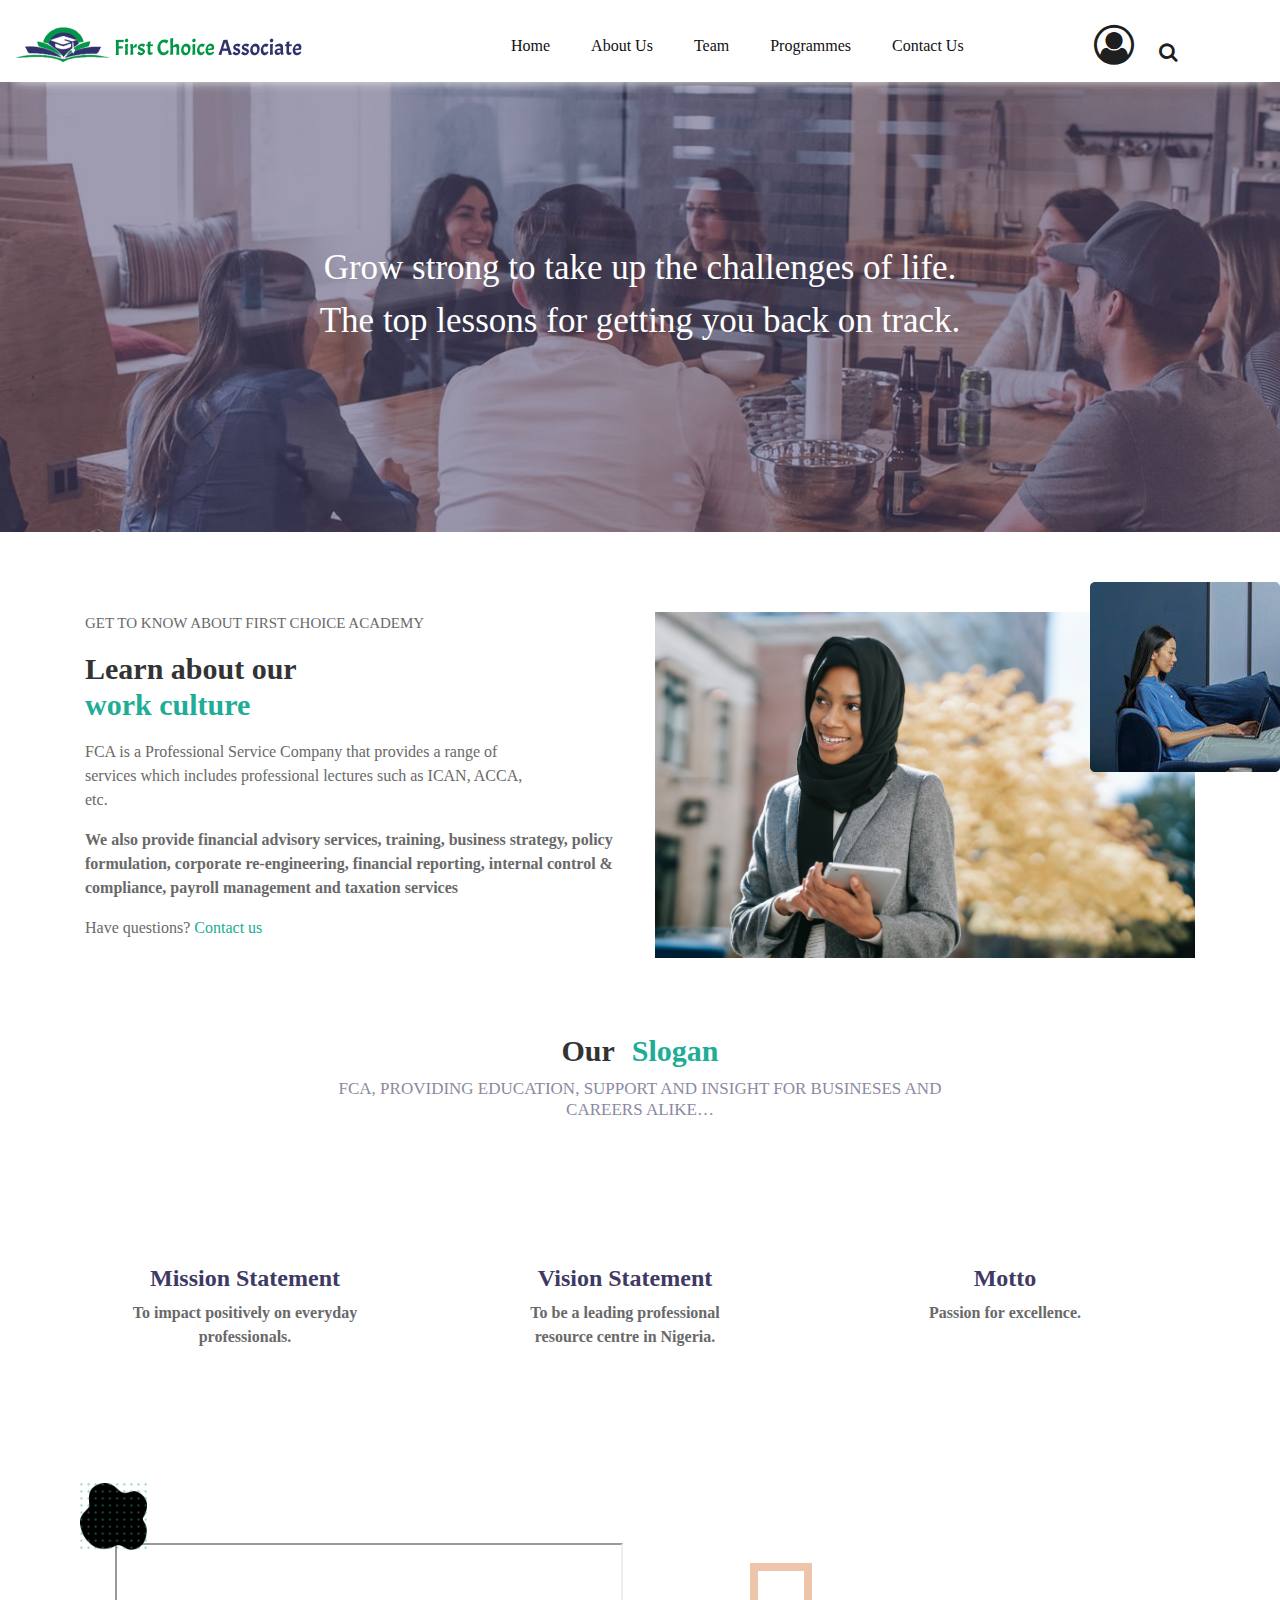
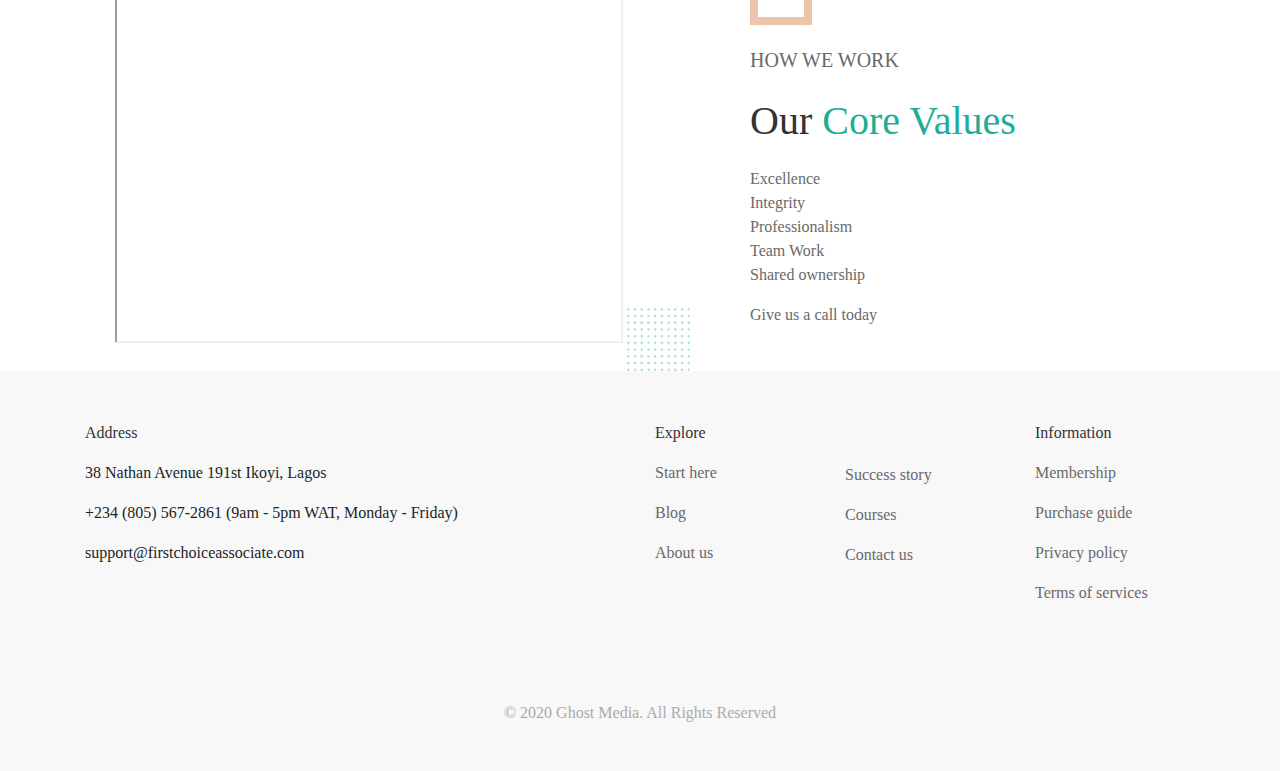
==== aboutus.html @ f3e35f8e "demo for client" ====
<!DOCTYPE html>
<html lang="en">
<head>
    <meta charset="UTF-8">
    <meta http-equiv="X-UA-Compatible" content="IE=edge">
    <meta name="viewport" content="width=device-width, initial-scale=1.0">
    <title>About-Us</title>
    <link rel="stylesheet" href="https://maxcdn.bootstrapcdn.com/bootstrap/4.0.0/css/bootstrap.min.css" integrity="sha384-Gn5384xqQ1aoWXA+058RXPxPg6fy4IWvTNh0E263XmFcJlSAwiGgFAW/dAiS6JXm" crossorigin="anonymous">
    <link rel="stylesheet" href="https://stackpath.bootstrapcdn.com/font-awesome/4.7.0/css/font-awesome.min.css">
    <link rel="stylesheet" href="https://stackpath.bootstrapcdn.com/bootstrap/4.1.3/css/bootstrap.min.css" integrity="sha384-MCw98/SFnGE8fJT3GXwEOngsV7Zt27NXFoaoApmYm81iuXoPkFOJwJ8ERdknLPMO" crossorigin="anonymous">
    <link rel="stylesheet" href="css/aboutus.css">
</head>
<body>
    
    <!-- navbar- area -->
<section class="sec-one">
 
    <nav class="navbar navbar-expand-lg navbar-light">
        <div class="logos">
      <a class="navbar-brand" href="#"><img class="logo" src="images/logo.png" alt=""> <img class="logo-text" src="images/logo-text.png" alt=""></a>
     </div>
      <button class="navbar-toggler" type="button" data-toggle="collapse" data-target="#navbarTogglerDemo02" aria-controls="navbarTogglerDemo02" aria-expanded="false" aria-label="Toggle navigation">
        <span class="navbar-toggler-icon"></span>
      </button>
    
      <div class="collapse navbar-collapse" id="navbarTogglerDemo02">
        <ul class="navbar-nav mr-auto mt-2 mt-lg-0">
          <li class="nav-item active">
            <a class="nav-link" href="index.html">Home <span class="sr-only">(current)</span></a>
          </li>
          <li class="nav-item">
            <a class="nav-link" href="aboutus.html">About Us</a>
          </li>
          <li class="nav-item">
              <a class="nav-link" href="#">Team</a>
            </li>
            <li class="nav-item">
              <a class="nav-link" href="#">Programmes</a>
            </li>
            <li class="nav-item">
              <a class="nav-link" href="contactus.html">Contact Us</a>
            </li>
        </ul>
      </div>
  
      <div class="search">
          <a class="navbar-brand" href="index.html"><i class="fa fa-user-circle-o fa-2x" aria-hidden="true" ></i> <i class="fa fa-search" aria-hidden="true"></i></a>
        </div>
    </nav>

  </section>


  <!-- section  2 begins -->
  <section class="sec-two">
    <div class="about-banner">
         <p>Grow strong to take up the challenges of life. <br> The top lessons for getting you back on track.</p>
      </div>
   </section> 


   <!-- section 3 begins -->
   <section class="sec-three">
    <div class="container">
        <div class="row">
            <div class="col-sm col-md">
                <div class="learn-text">
                    <p id="get">GET TO KNOW ABOUT FIRST CHOICE ACADEMY</p>
                    <p id="learn">Learn about our <br> <span id="con">work culture</span></p>
                    <p id="fca">FCA is a Professional Service Company that provides a range of <br> services which includes professional lectures such as ICAN, ACCA,<br> etc. </p>

                    <p id="fca2">  We also provide financial advisory services, training, business strategy, policy formulation, corporate re-engineering, financial reporting, internal control & compliance, payroll management and taxation services </p>
                        <p id="have">Have questions?​ <span id="con">Contact us</span></p>
                </div>
            </div>



            <div class="col-sm col-md">
                <div class="learn-images">
                    <img src="images/learn-with-us-big-pics.png" class="img-fluid" alt="">
                    <img src="images/learn-about-small-pics.png" class="img-fluid" alt="" id="img-small">
                </div>
            </div>
        </div>
    </div>
   </section>


   <!-- section 4 begins -->
   <section class="sec-four">
        <div class="container-fluid">
            <div class="col-sm our-slogan">
                <p> Our <span> Slogan</span> </p>
              <h5>FCA, PROVIDING EDUCATION, SUPPORT AND INSIGHT FOR BUSINESES AND <br> CAREERS ALIKE…</h5> 
              
            </div>
          </div>
    </section>


    <!-- section 5 begins -->
    <section class="sec-five">
      <div class="container">
          <div class="row">
            <div class="col-sm col-md">
                <div class="shadow p-1 mb-1 bg-white rounded mission" style="width: 20rem;">
                    <div class="mission-vision">
                    <h4>Mission Statement</h4>
                    <p id="to">To impact positively on everyday <br> professionals.</p>
                </div>
                </div>
            </div>

                        <div class="col-sm col-md">
                            <div class="shadow p-1 mb-1 bg-white rounded mission" style="width: 20rem;">
                                <div class="mission-vision">
                                <h4>Vision Statement</h4>
                                <p>To be a leading professional <br> resource centre in Nigeria.</p>
                            </div>
                            </div>
                        </div>


                        <div class="col-sm col-md">
                            <div class="shadow p-1 mb-1 bg-white rounded mission" style="width: 20rem;">
                                <div class="mission-vision">
                                <h4>Motto</h4>
                                <p>Passion for excellence.</p> <br>
                               
                            </div>
                            </div>
                        </div>

                      </div>
              </div>
    </section>



    <!-- section 6 begins -->
    <section class="sec-six">
        <div class="container">
            <div class="row">
                <div class="col-sm-7  videoo">
                    <img src="images/footer-design1.png" alt="" class="img1">
                          <iframe width="" height="" src="https://www.youtube.com/embed/l202KgIGcwQ" frameborder="10" allow="accelerometer; autoplay; clipboard-write; encrypted-media; gyroscope; picture-in-picture" allowfullscreen></iframe>
                      <img src="images/footer-design2.png" alt="" class="img2">
                      <img src="images/footer-design2.png" alt="" class="img3">
                        </div>
                   
            


                <div class="col-sm col-md">
                    <div class="video-text">
                        <img src="images/how-shape.png" alt="">
                        <p  id="how">HOW WE WORK</p>
                        <p id="our"> Our <span>Core Values</span></p>
                            <p id="excellence">Excellence <br>
                             Integrity <br>
                             Professionalism <br>
                             Team Work <br> Shared ownership</p>
                            <P id="excellence">Give us a call today</P>
                    </div>
                </div>
                </div>
            </div>
    </section>



    <!-- footer section begins -->
<footer>
    <div class="container">
        <div class="row foot">
            <div class="col-sm col-md">
                <div class="address">
                <p id="main">Address</p>
                <p>38 Nathan Avenue 191st Ikoyi, Lagos</p>
                <p>+234 (805) 567-2861 (9am - 5pm WAT, Monday - Friday)</p>
                <p>support@firstchoiceassociate.com</p>
            </div>
            </div>


            <div class="col-sm col-md">
                <div class="row">
                    <div class="col-sm">
                        <div class="explore">
                            <p id="main">Explore</p>
                            <a href=""> <p>Start here</p>   </a>
                            <a href=""> <p>Blog</p>   </a>
                            <a href=""><p>About us</p>   </a>
                        </div>
                    </div>     
                                        

                    <div class="col-sm">
                        <div class="success">
                            <p> </p>
                            <a href=""> <p id="succ">Success story</p>   </a>
                            <a href=""><p>Courses</p>   </a>
                         <a href=""><p>Contact us</p>   </a>
                        </div>
                    </div> 


                    <div class="col-sm">
                        <div class="information">
                           <p id="main">Information</p>
                            <a href=""> <p>Membership</p>   </a>
                            <a href=""><p>Purchase guide</p>   </a>
                            <a href=""> <p>Privacy policy</p>   </a>
                             <a href=""><p>Terms of services</p>   </a>

                        </div>
                    </div> 
                 </div>
            </div>

           
        </div>
    </div>


    <div class="col-sm col-md">
        <div class="copyright">
            <p>&copy; 2020 Ghost Media. All Rights Reserved</p>
        </div>
    </div>

</footer>


 


















  
  <script src="https://code.jquery.com/jquery-3.2.1.slim.min.js" integrity="sha384-KJ3o2DKtIkvYIK3UENzmM7KCkRr/rE9/Qpg6aAZGJwFDMVNA/GpGFF93hXpG5KkN" crossorigin="anonymous"></script>
  <script src="https://cdnjs.cloudflare.com/ajax/libs/popper.js/1.12.9/umd/popper.min.js" integrity="sha384-ApNbgh9B+Y1QKtv3Rn7W3mgPxhU9K/ScQsAP7hUibX39j7fakFPskvXusvfa0b4Q" crossorigin="anonymous"></script>
  <script src="https://maxcdn.bootstrapcdn.com/bootstrap/4.0.0/js/bootstrap.min.js" integrity="sha384-JZR6Spejh4U02d8jOt6vLEHfe/JQGiRRSQQxSfFWpi1MquVdAyjUar5+76PVCmYl" crossorigin="anonymous"></script>
  </body>
  </html>
---- css/aboutus.css ----
*{
    margin: 0px;
    padding: 0px;
    box-sizing: border-box;
    font-family: roboto;
}


/* sec-one begins */

/* navbar */

.navbar{
    padding-top: 20px;
    padding-bottom: 10px;
    box-shadow: 0px 15px 10px -15px  #E5E5E5;    
    
} 

.logos{
   
}

.navbar-nav{
    margin-left: 160px;
}

.nav-link{
    color: #111111 !important;
}

.nav-link:hover{
    color: #019748 !important;
}


.nav-link:hover{
    border-bottom: solid 2px  
    #019748;

}


.nav-item {
    padding-left: 25px;
}


.search{
    margin-right: 70px;
}

.search i{
    padding-left: 20px;
}


/* section 2 begins */
.about-banner{
    background-image: url("../images/about-banner.png");
    width: 100%;
     height: 450px; 
    background-size: cover;
    /* opacity: 90%; */
    background-color: rgba(0.5, 0.5, 0.5, 0.8);
}

.cover2{
    width: 100%;
    height: 450px;
    background-color: rgb(90, 87, 87);
    opacity: 0.9;  
}

 .about-banner{
        text-align: center;
 }

 .about-banner p{
     color:  #FFFFFF;
     font-size: 35px;
     font-weight: 34;
     padding-top: 160px;
}


/* section 3 begins */
    .sec-three{
        margin-top: 80px;
    }

    .learn-text #get{
        color: #696969;
        font-size: 15px;
    }

    .learn-text #learn{
        color: #333333;
        font-weight: bold;
        font-size: 30px;
        line-height: 2.3rem;
    }

    .learn-text #fca{
        color: #696969;
    }

    .learn-text #fca2{
        color: #696969;
        font-weight: bold;
    }


    .learn-text #have{
        color: #696969;
    }

    .learn-text #con{
        color: #20AD96;
    }

    .learn-images #img-small{
        position: absolute;
        left: 450px;
        top: -30px;   
    }


    /* section 4 begins */
    .sec-four{
        padding-top: 80px;
        line-height: 1.6rem;
    }

    .our-slogan p {
       text-align: center;
       font-weight: bold;
       font-size: 30px;
       color:#333333;
       word-spacing: 10px;
   }

   .our-slogan p span{
    color: #20AD96;
 }
 
   .our-slogan h5 {
    text-align: center;
    color:#8C89A2;
    font-size: 17px;
}


/* section 5 begins */
    .sec-five{
        margin-top: 50px;
    }

  .mission-vision{
      /* height: 200px; */
      text-align: center;
  
  }

  .mission h4{
    padding-top:90px;
    text-align: center;
    color: #3F3A64;
    font-weight: bold;
  }

  .mission p{
      color: #696969;
      font-weight: bold;
      padding-bottom: 90px;
  }

 
  /* section 6 begins */
  .sec-six{
    margin-top: 40px;
  }

  .sec-six iframe{
    width: 80%;
    height: 400px;
    margin-top: 40px;
}

.videoo{
    text-align: center;
}

.videoo .img1{
    width: 10%;
    position: absolute;
    top: -20px;
    left: 10px;
}

.videoo .img2{
    width: 10%;
    position: absolute;
    top: -20px;
    left: 10px;
}

.videoo .img3{
    width: 10%;
    
}

.video-text{
    padding-top: 60px;
}

.video-text #how{
    color: #696969;
    font-size: 20px;
    padding-top: 20px;
}

.video-text #our{
    color: #333333;
    font-size: 40px;
    /* font-weight: bold; */
}

.video-text #our span{
    color: #20AD96;
}

.video-text #excellence{
    color: #696969;
    /* font-weight: bold; */
}


/* footer section begins */
footer{
    width: 100%;
    height: 400px;
    background-color: #F8F8F8;  

}

.foot{
padding-top: 50px;
}

.foot a {
color: #696969;
text-decoration: none;
}

.foot a:hover {
color: #257249;
}

#main{
color: #333333;
font-weight: 500 !important;
}

#succ{
padding-top: 26px;
}

.copyright{
padding-top: 80px;
text-align: center;
color:  #ABABAB;
}
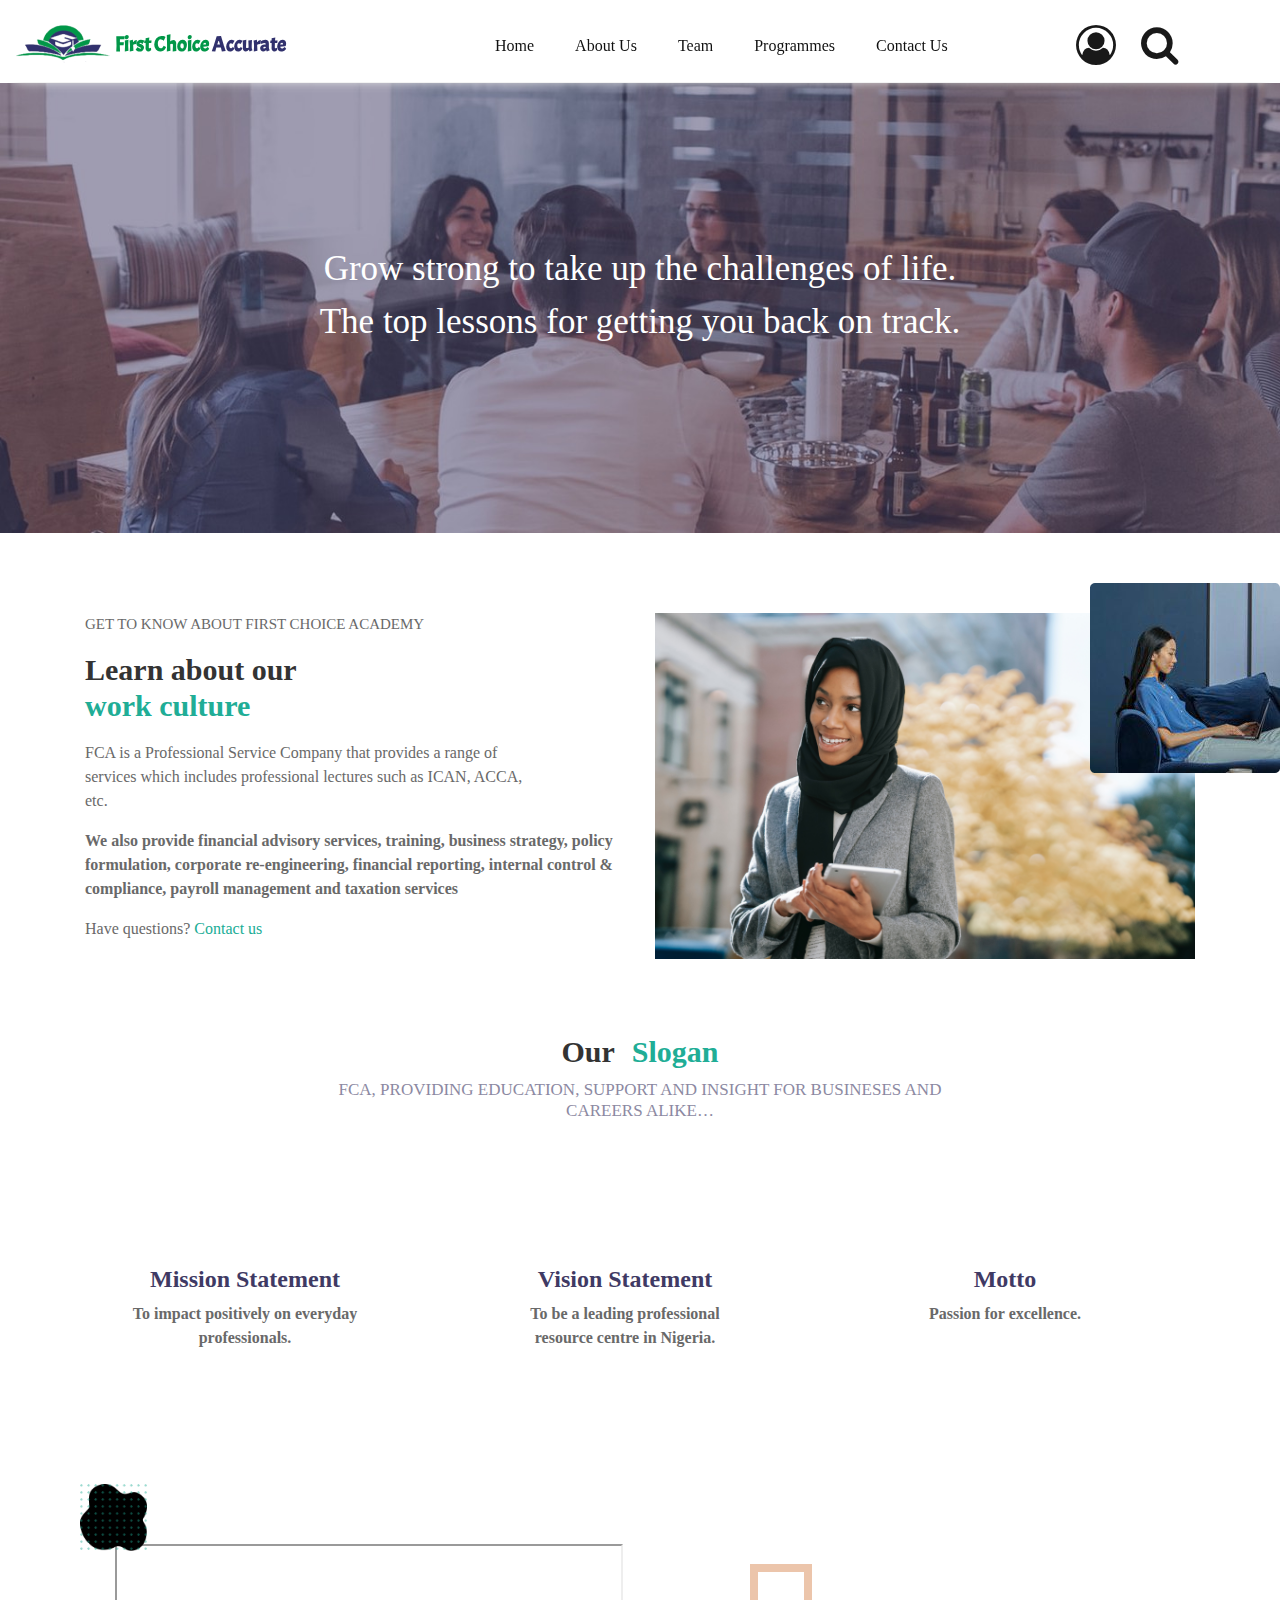
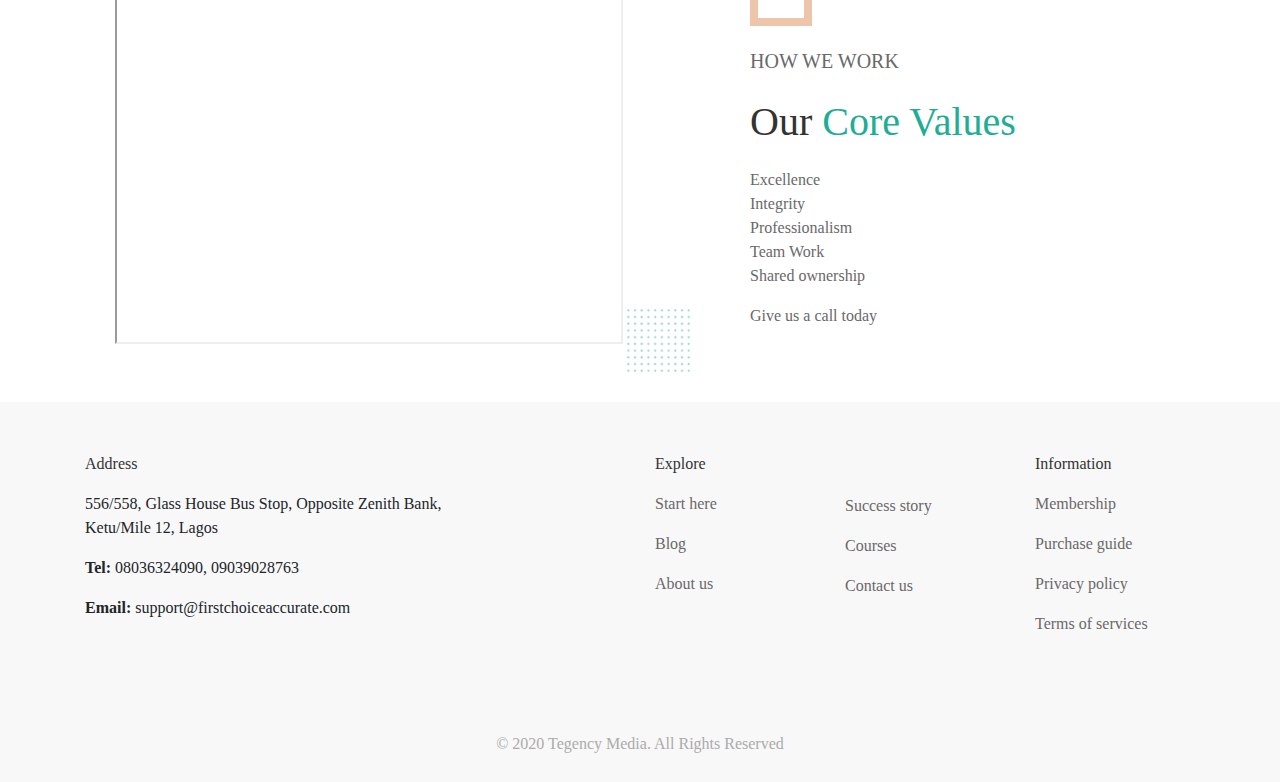
==== commit 9a9d9738: "new changes" ====
--- a/aboutus.html
+++ b/aboutus.html
@@ -15,9 +15,9 @@
     <!-- navbar- area -->
 <section class="sec-one">
  
-    <nav class="navbar navbar-expand-lg navbar-light">
+    <nav class="navbar navbar-expand-lg navbar-light fixed-top">
         <div class="logos">
-      <a class="navbar-brand" href="#"><img class="logo" src="images/logo.png" alt=""> <img class="logo-text" src="images/logo-text.png" alt=""></a>
+      <a class="navbar-brand" href="#"><img class="logo" src="images/logo.png" alt=""> First Choice <span> Accurate</span></a>
      </div>
       <button class="navbar-toggler" type="button" data-toggle="collapse" data-target="#navbarTogglerDemo02" aria-controls="navbarTogglerDemo02" aria-expanded="false" aria-label="Toggle navigation">
         <span class="navbar-toggler-icon"></span>
@@ -32,10 +32,10 @@
             <a class="nav-link" href="aboutus.html">About Us</a>
           </li>
           <li class="nav-item">
-              <a class="nav-link" href="#">Team</a>
+              <a class="nav-link" href="team.html">Team</a>
             </li>
             <li class="nav-item">
-              <a class="nav-link" href="#">Programmes</a>
+              <a class="nav-link" href="programmes.html">Programmes</a>
             </li>
             <li class="nav-item">
               <a class="nav-link" href="contactus.html">Contact Us</a>
@@ -44,7 +44,7 @@
       </div>
   
       <div class="search">
-          <a class="navbar-brand" href="index.html"><i class="fa fa-user-circle-o fa-2x" aria-hidden="true" ></i> <i class="fa fa-search" aria-hidden="true"></i></a>
+          <a class="navbar-brand" href="index.html"><i class="fa fa-user-circle-o fa-2x" aria-hidden="true" ></i> <i class="fa fa-search fa-2x" aria-hidden="true"></i></a>
         </div>
     </nav>
 
@@ -171,17 +171,17 @@
 
 
     <!-- footer section begins -->
-<footer>
-    <div class="container">
-        <div class="row foot">
-            <div class="col-sm col-md">
-                <div class="address">
-                <p id="main">Address</p>
-                <p>38 Nathan Avenue 191st Ikoyi, Lagos</p>
-                <p>+234 (805) 567-2861 (9am - 5pm WAT, Monday - Friday)</p>
-                <p>support@firstchoiceassociate.com</p>
-            </div>
-            </div>
+    <footer>
+        <div class="container">
+            <div class="row foot">
+                <div class="col-sm col-md">
+                    <div class="address">
+                    <p id="main">Address</p>
+                    <p>556/558, Glass House Bus Stop, Opposite Zenith Bank, <br> Ketu/Mile 12, Lagos</p>
+                    <p> <b>Tel:</b>  08036324090, 09039028763</p>
+                    <p> <b>Email:</b> support@firstchoiceaccurate.com</p>
+                </div>
+                </div>
 
 
             <div class="col-sm col-md">
@@ -226,7 +226,7 @@
 
     <div class="col-sm col-md">
         <div class="copyright">
-            <p>&copy; 2020 Ghost Media. All Rights Reserved</p>
+            <p>&copy; 2020 Tegency Media. All Rights Reserved</p>
         </div>
     </div>
 
--- a/css/aboutus.css
+++ b/css/aboutus.css
@@ -1,3 +1,6 @@
+@import url('https://fonts.googleapis.com/css2?family=Acme&display=swap');
+
+
 *{
     margin: 0px;
     padding: 0px;
@@ -14,12 +17,28 @@
     padding-top: 20px;
     padding-bottom: 10px;
     box-shadow: 0px 15px 10px -15px  #E5E5E5;    
-    
+    background-color: #FFFFFF;
 } 
 
-.logos{
-   
-}
+.logos img{
+    margin-right: 2px;
+    margin-top: -10px;
+}
+
+.logos a{
+    font-weight: bold;
+    text-decoration: none;
+    color: #019748 !important;
+    font-family: 'Acme', sans-serif;
+    font-size: 21px; 
+}
+
+
+.logos span{
+    color: #31316D;
+    font-family: 'Acme', sans-serif;
+}
+
 
 .navbar-nav{
     margin-left: 160px;
@@ -35,11 +54,8 @@
 
 
 .nav-link:hover{
-    border-bottom: solid 2px  
-    #019748;
-
-}
-
+    border-bottom: solid 2px  #019748;
+}
 
 .nav-item {
     padding-left: 25px;
@@ -55,7 +71,12 @@
 }
 
 
+
 /* section 2 begins */
+.sec-two{
+    margin-top: 83px;
+}
+
 .about-banner{
     background-image: url("../images/about-banner.png");
     width: 100%;
@@ -79,7 +100,7 @@
  .about-banner p{
      color:  #FFFFFF;
      font-size: 35px;
-     font-weight: 34;
+     font-weight: 400;
      padding-top: 160px;
 }
 
@@ -157,9 +178,7 @@
     }
 
   .mission-vision{
-      /* height: 200px; */
       text-align: center;
-  
   }
 
   .mission h4{
@@ -223,7 +242,6 @@
 .video-text #our{
     color: #333333;
     font-size: 40px;
-    /* font-weight: bold; */
 }
 
 .video-text #our span{
@@ -232,16 +250,15 @@
 
 .video-text #excellence{
     color: #696969;
-    /* font-weight: bold; */
 }
 
 
 /* footer section begins */
 footer{
     width: 100%;
-    height: 400px;
     background-color: #F8F8F8;  
-
+    margin-top: 30px;
+    padding-bottom: 0px;
 }
 
 .foot{
@@ -268,6 +285,111 @@
 
 .copyright{
 padding-top: 80px;
+padding-bottom: 10px;
 text-align: center;
 color:  #ABABAB;
+padding-bottom: 10px;
+}
+
+
+
+
+
+
+/* media screen */
+@media (max-width:900px) {
+
+    .search, .search i{
+        display: none;
+    }
+
+   .sec-two{
+       margin-top: 40px;
+   }
+
+   .logos a{
+       font-size: 16px;
+   }
+
+   #img-small{
+       display: none;
+   }
+
+   .about-banner{
+     height: 250px; 
+}
+
+.cover2{
+    height: 250px; 
+}
+
+   .about-banner p{
+    font-size: 25px;
+    padding-top: 70px;
+}
+
+/* section 3 begins */
+.sec-three{
+    margin-top: 30px;
+}
+
+   /* section 4 begins */
+   .sec-four{
+    padding-top: 40px;
+}
+
+/* section 5 begins */
+.sec-five{
+    margin-top: 38px;
+}
+
+.mission h4{
+padding-top:50px;
+}
+
+.mission p{
+  padding-bottom: 30px;
+}
+        
+  /* section 6 begins */
+  .sec-six{
+    margin-top: 40px;
+  }
+
+  .sec-six iframe{
+    width: 90%;
+    height: 300px;
+}
+
+
+.videoo .img2{
+    width: 10%;
+    position: absolute;
+    top: -20px;
+    left: 10px;
+}
+
+.videoo .img3{
+   display: none; 
+}
+
+.video-text{
+    padding-top: 10px;
+}
+
+.video-text #our{
+    font-size: 30px;
+    line-height: 15px;
+}
+
+.copyright{
+    padding-top: 30px;
+    padding-bottom: 10px;
+    }
+
+    .foot{
+        padding-top: 30px;
+        }
+    
+
 }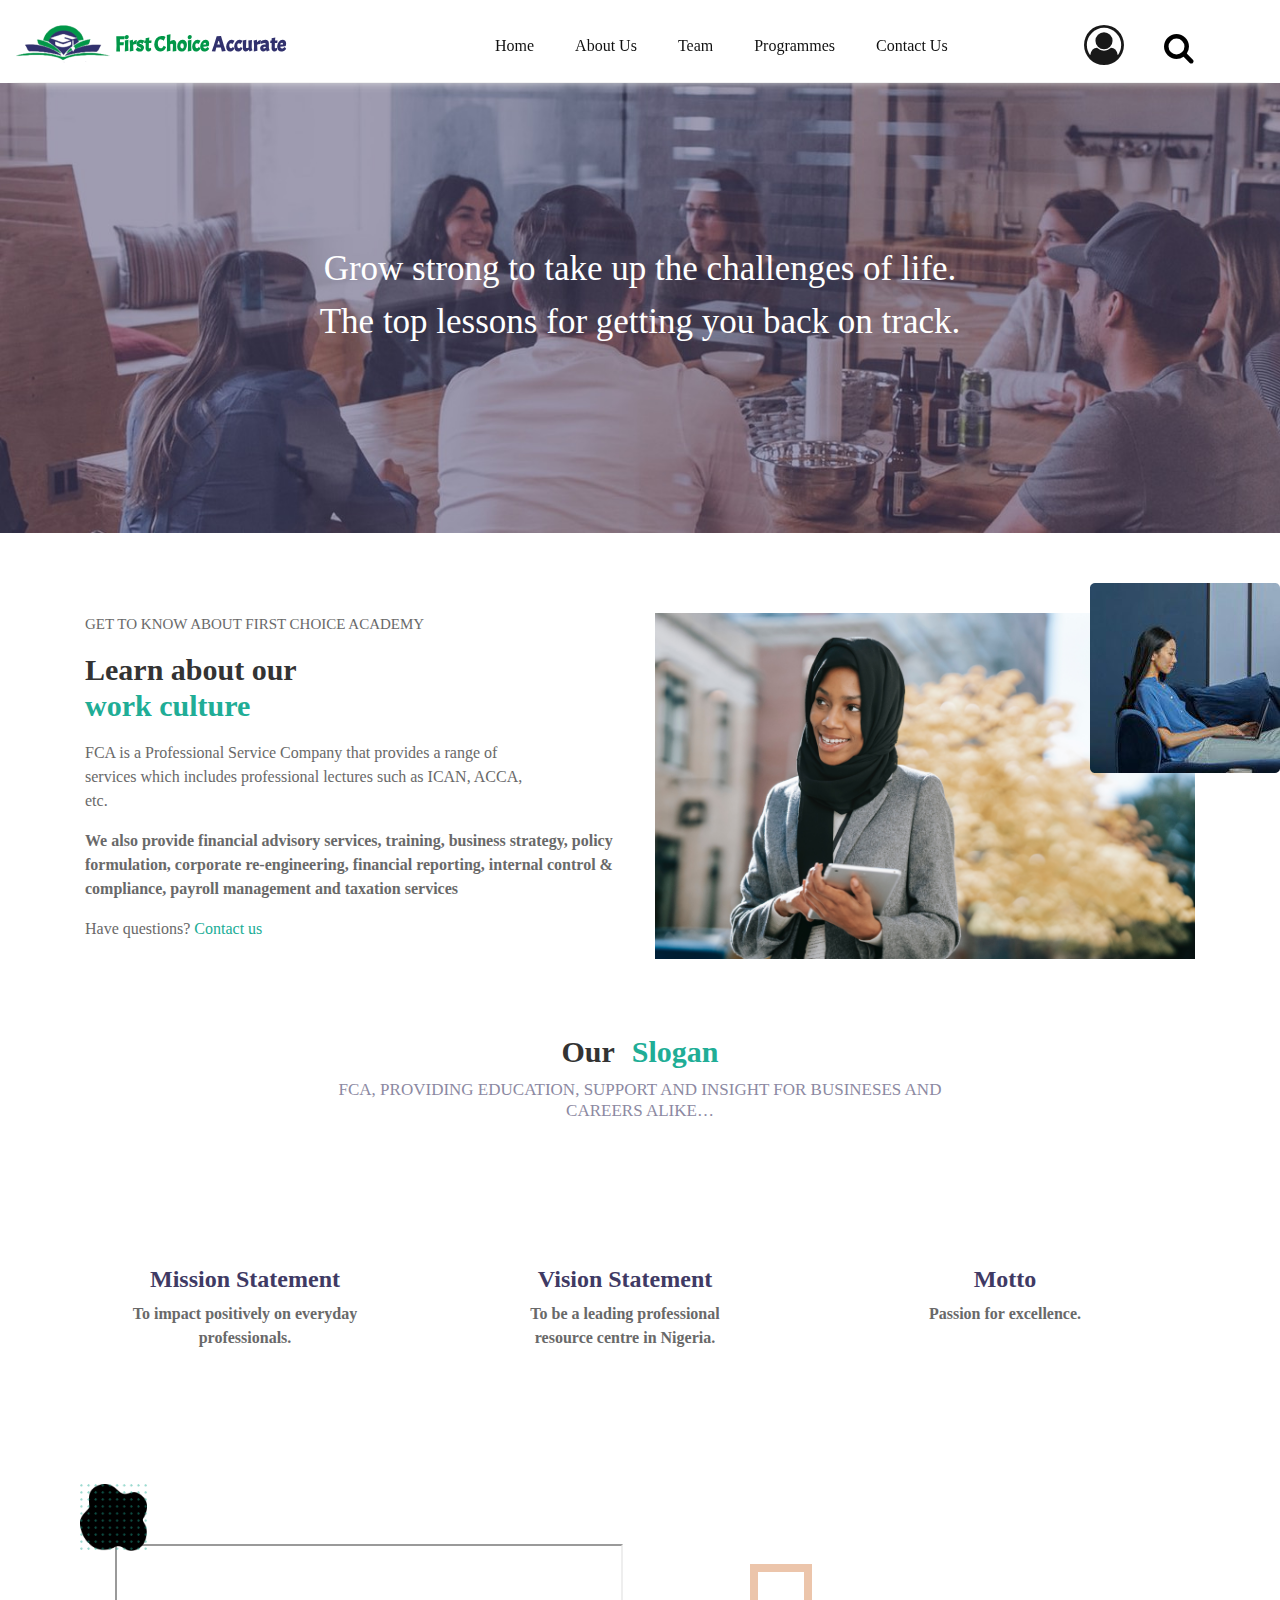
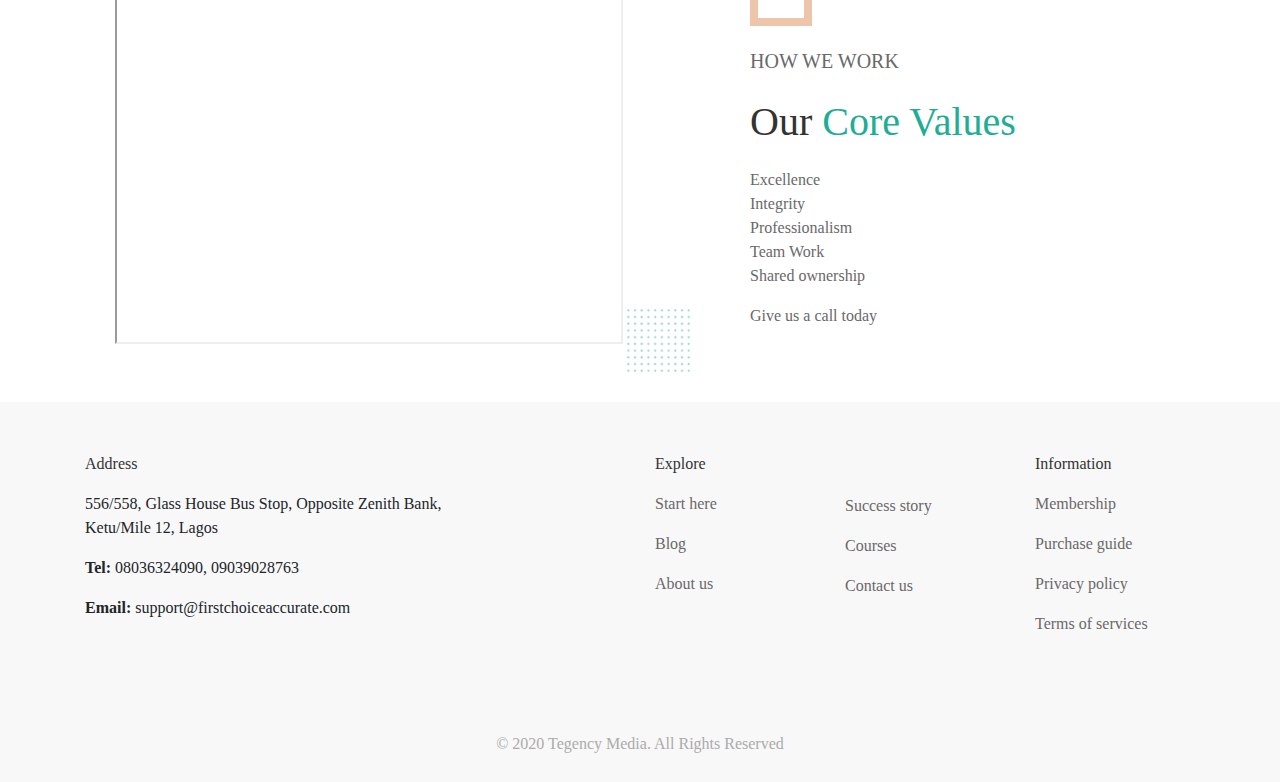
==== commit adbb303e: "Login added" ====
--- a/aboutus.html
+++ b/aboutus.html
@@ -44,8 +44,8 @@
       </div>
   
       <div class="search">
-          <a class="navbar-brand" href="index.html"><i class="fa fa-user-circle-o fa-2x" aria-hidden="true" ></i> <i class="fa fa-search fa-2x" aria-hidden="true"></i></a>
-        </div>
+        <a class="navbar-brand" href="login.html"><i class="fa fa-user-circle-o fa-2x" aria-hidden="true" ></i></a> <a href=""> <i class="fa fa-search fa-2x" aria-hidden="true"></i></a>
+      </div>
     </nav>
 
   </section>
--- a/css/aboutus.css
+++ b/css/aboutus.css
@@ -70,6 +70,9 @@
     padding-left: 20px;
 }
 
+.search a{
+    color: black;
+}
 
 
 /* section 2 begins */
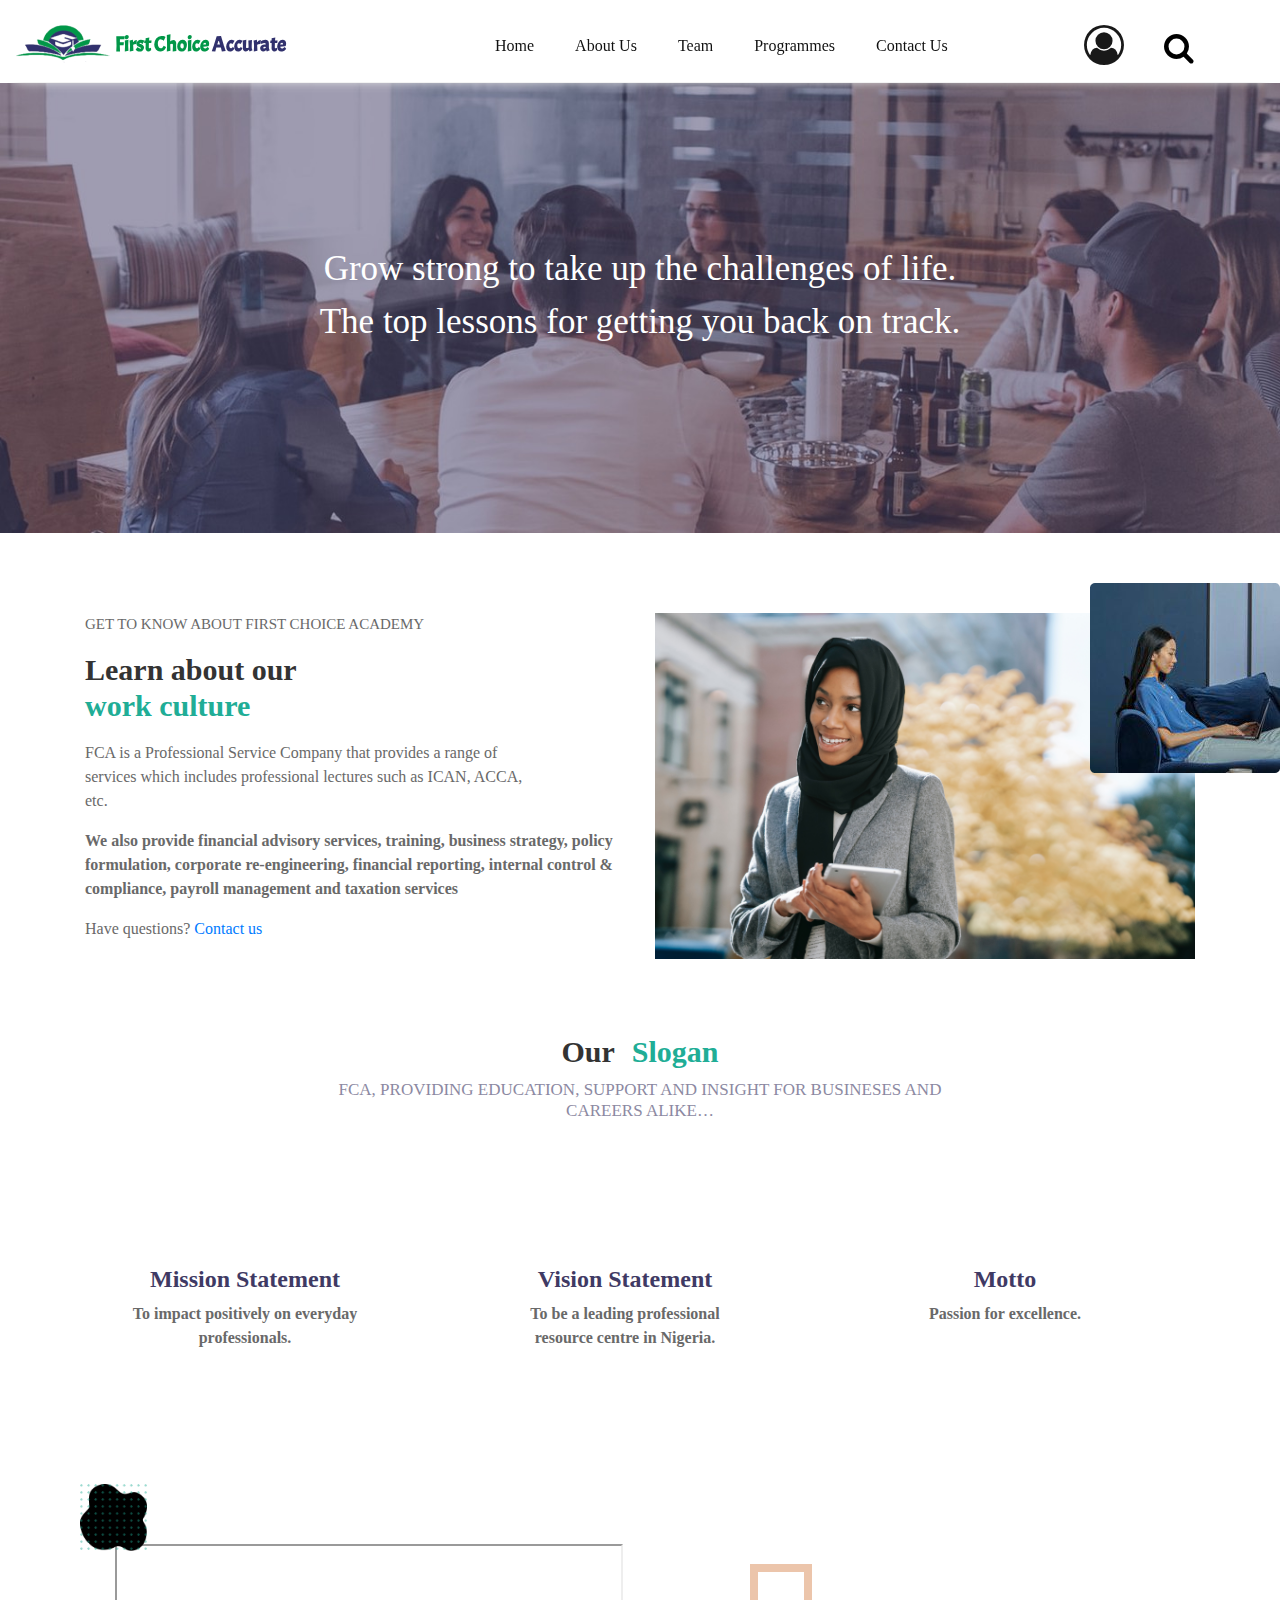
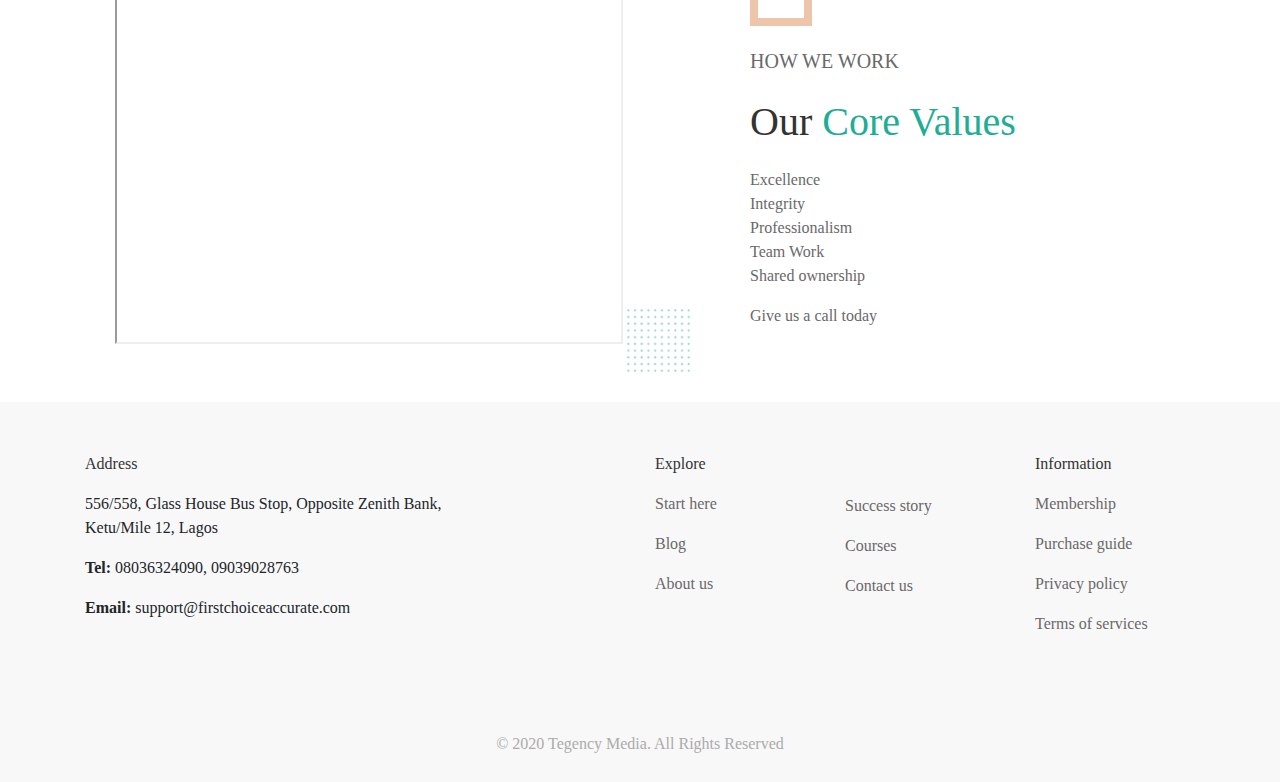
==== commit 6b4e2cf4: "edited the other pages" ====
--- a/aboutus.html
+++ b/aboutus.html
@@ -70,7 +70,7 @@
                     <p id="fca">FCA is a Professional Service Company that provides a range of <br> services which includes professional lectures such as ICAN, ACCA,<br> etc. </p>
 
                     <p id="fca2">  We also provide financial advisory services, training, business strategy, policy formulation, corporate re-engineering, financial reporting, internal control & compliance, payroll management and taxation services </p>
-                        <p id="have">Have questions?​ <span id="con">Contact us</span></p>
+                        <p id="have">Have questions?​ <span id="con"><a href="contactus.html"> Contact us </a></span></p>
                 </div>
             </div>
 
@@ -144,7 +144,7 @@
             <div class="row">
                 <div class="col-sm-7  videoo">
                     <img src="images/footer-design1.png" alt="" class="img1">
-                          <iframe width="" height="" src="https://www.youtube.com/embed/l202KgIGcwQ" frameborder="10" allow="accelerometer; autoplay; clipboard-write; encrypted-media; gyroscope; picture-in-picture" allowfullscreen></iframe>
+                          <iframe width="" height="" src="https://www.youtube.com/embed/sQD_DfrYSnE" frameborder="10" allow="accelerometer; autoplay; clipboard-write; encrypted-media; gyroscope; picture-in-picture" allowfullscreen></iframe>
                       <img src="images/footer-design2.png" alt="" class="img2">
                       <img src="images/footer-design2.png" alt="" class="img3">
                         </div>
